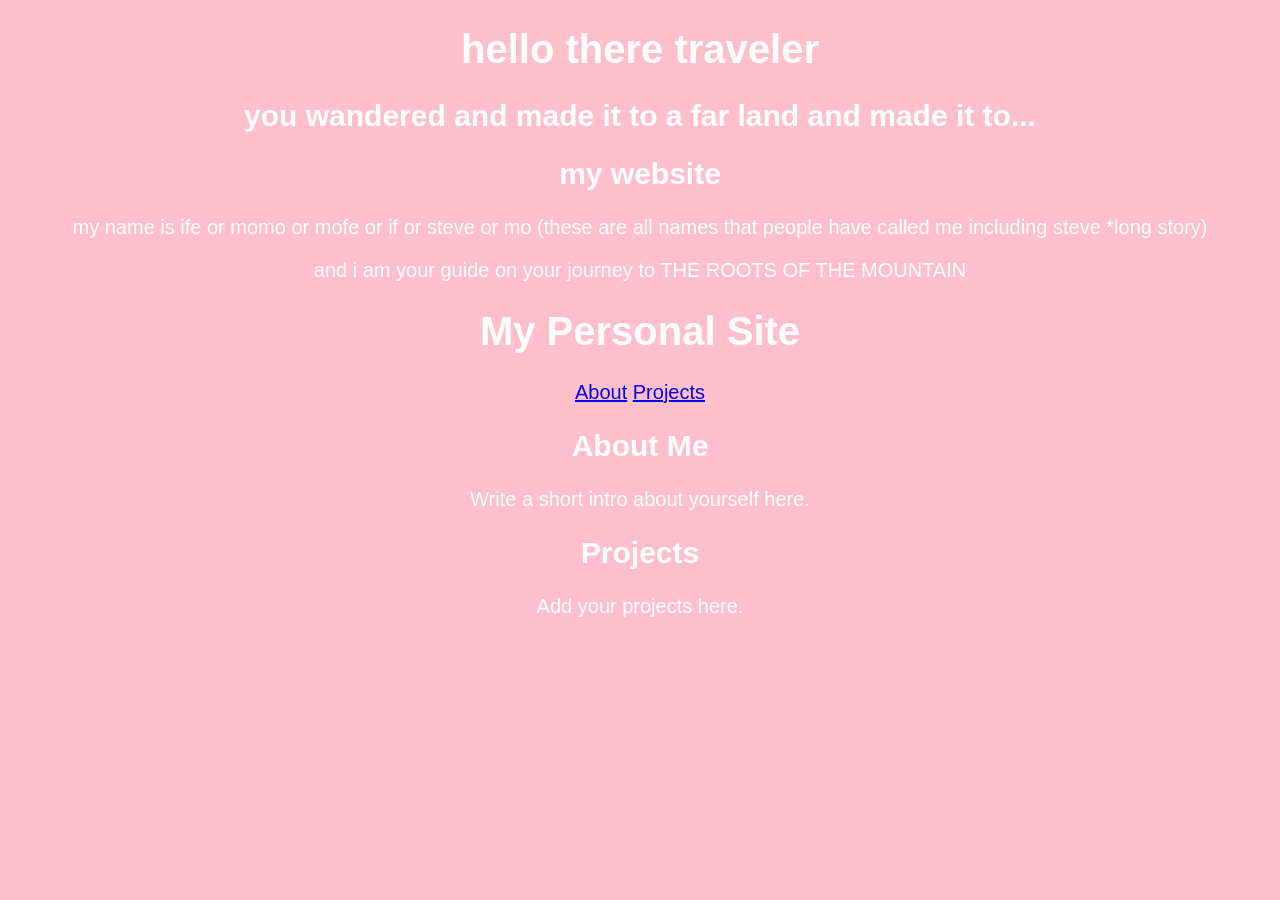
==== index.html @ 9484d71b "new website" ====
<!DOCTYPE html>
<html lang="en">
<head>
    <meta charset="UTF-8">
    <meta name="viewport" content="width=device-width, initial-scale=1.0">
    <title>Document</title>
    <link rel="stylesheet" href="style.css">
</head>
<body>
    <h1>hello there traveler</h1> 
    <h2> you wandered and made it to a far land and made it to... </h2>
    <h2>my website</h2> 
    <p> my name is ife or momo or mofe or if or steve or mo (these are all names that people have called me including steve *long story)</p>
    <p>and i am your guide on your journey to THE ROOTS OF THE MOUNTAIN</p>
    <header>
        <h1>My Personal Site</h1>
        <nav>
            <a href="#about">About</a>
            <a href="#projects">Projects</a>
        </nav>
</header>
<section id="about">
  <h2>About Me</h2>
  <p>Write a short intro about yourself here.</p>
</section>

<section id="projects">
  <h2>Projects</h2>
  <p>Add your projects here.</p>
</section>
</body>
</html>
---- style.css ----
body{
   text-align:center;
   font-size: 20px;
   font-family: "Comic Sans MS", cursive, sans-serif;
   background:pink;
   color:white;
   background-image:linear-gradient(45deg ,purple)
}
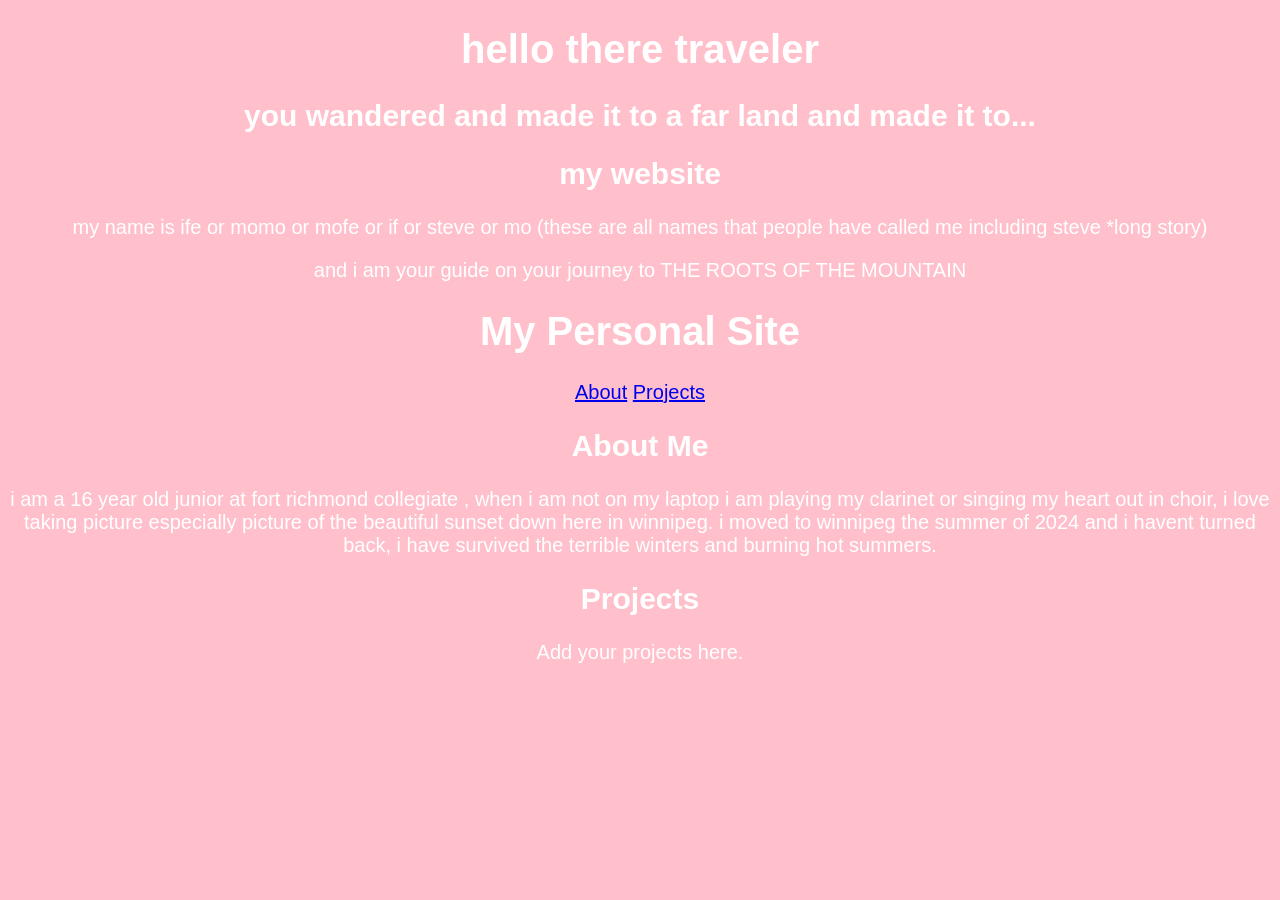
==== commit 2b6372e2: "made changes to the about me" ====
--- a/index.html
+++ b/index.html
@@ -21,7 +21,7 @@
 </header>
 <section id="about">
   <h2>About Me</h2>
-  <p>Write a short intro about yourself here.</p>
+  <p>i am a 16 year old junior at fort richmond collegiate , when i am not on my laptop i am playing my clarinet or singing my heart out in choir, i love taking picture especially picture of the beautiful sunset down here in winnipeg. i moved to winnipeg the summer of 2024 and i havent turned back, i have survived the terrible winters and burning hot summers.</p>
 </section>
 
 <section id="projects">
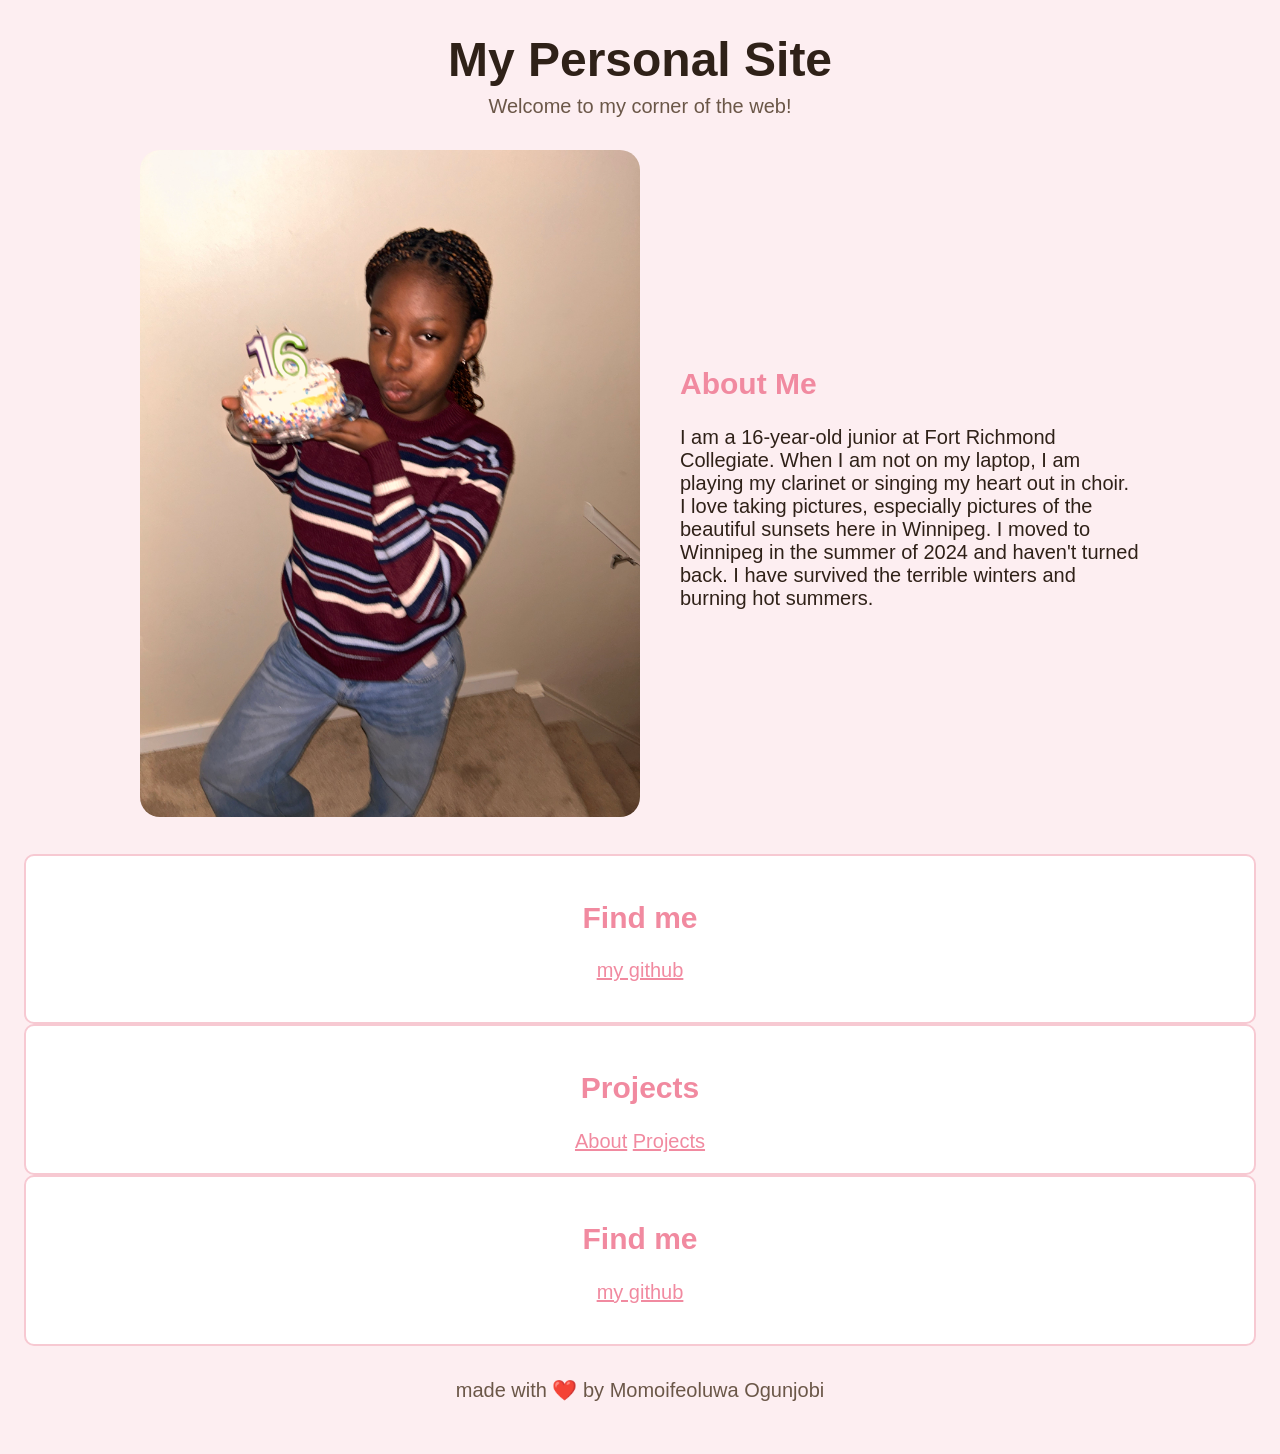
==== commit d8aa561e: "made changes" ====
--- a/index.html
+++ b/index.html
@@ -3,30 +3,47 @@
 <head>
     <meta charset="UTF-8">
     <meta name="viewport" content="width=device-width, initial-scale=1.0">
-    <title>Document</title>
+    <title>My website</title>
     <link rel="stylesheet" href="style.css">
 </head>
 <body>
-    <h1>hello there traveler</h1> 
-    <h2> you wandered and made it to a far land and made it to... </h2>
-    <h2>my website</h2> 
-    <p> my name is ife or momo or mofe or if or steve or mo (these are all names that people have called me including steve *long story)</p>
-    <p>and i am your guide on your journey to THE ROOTS OF THE MOUNTAIN</p>
-    <header>
-        <h1>My Personal Site</h1>
-        <nav>
-            <a href="#about">About</a>
-            <a href="#projects">Projects</a>
-        </nav>
-</header>
-<section id="about">
-  <h2>About Me</h2>
-  <p>i am a 16 year old junior at fort richmond collegiate , when i am not on my laptop i am playing my clarinet or singing my heart out in choir, i love taking picture especially picture of the beautiful sunset down here in winnipeg. i moved to winnipeg the summer of 2024 and i havent turned back, i have survived the terrible winters and burning hot summers.</p>
+    <header class="header"> <h1>My Personal Site</h1> 
+    <p class="tagline">Welcome to my corner of the web!</p> </header> 
+    <section class="about-container">
+        <section class="image">
+            <img src="IMG_3230.jpg" alt="My picture" width="500">
+        </section>
+        <section class="about-text">
+            <h2>About Me</h2>
+            <p>
+                I am a 16-year-old junior at Fort Richmond Collegiate. When I am not
+                on my laptop, I am playing my clarinet or singing my heart out in choir.
+                I love taking pictures, especially pictures of the beautiful sunsets
+                here in Winnipeg. I moved to Winnipeg in the summer of 2024 and haven't
+                turned back. I have survived the terrible winters and burning hot summers.
+        </p>
+    </section>
 </section>
 
-<section id="projects">
-  <h2>Projects</h2>
-  <p>Add your projects here.</p>
+<section class="card">
+    <h2>Find me</h2>
+    <p><a href="https://github.com">my github</a></p>
 </section>
+
+<section class="card">
+    <h2>Projects</h2>
+    <div class="flex container">
+            <a href="/about.html" class="flex-box">About</a>
+            <a href="/projects.html" class="flex-box">Projects</a>
+    </div>
+</section>
+
+<section class="card">
+    <h2>Find me</h2>
+    <p><a href="https://github.com">my github</a></p>
+</section>
+<footer>
+    <p>made with ❤️ by Momoifeoluwa Ogunjobi</p>
+    </footer>
 </body>
 </html>
--- a/style.css
+++ b/style.css
@@ -1,8 +1,117 @@
 body{
    text-align:center;
    font-size: 20px;
-   font-family: "Comic Sans MS", cursive, sans-serif;
-   background:pink;
-   color:white;
-   background-image:linear-gradient(45deg ,purple)
+   font-family: Georgia, cursive, sans-serif;
+   margin: 0;
+   padding:2rem 1.5rem;
+   color:#2f2118;
+   background:#fdeef1;
+   
+
+}
+
+.about-container {
+   display: flex;
+   align-items: center;
+   gap: 40px;
+   max-width: 1000px;
+   margin: 2rem auto;
+   text-align: left;
+}
+
+.image img {
+   width: 500px;
+   height: auto;
+   border-radius: 20px;
+}
+
+.about-text {
+   max-width: 1000px;
+}
+
+
+h2{
+    color:#f18aa0;
+}
+.card{
+    background:#fff;
+    border:2px solid #f7c9d2;
+    border-radius:10px;
+    padding:1.25rem 1.5rem;
+}
+#cheer{
+    cursor:pointer;
+}
+h1{
+   font-size: 3rem;
+   margin: 0 0 0.5rem;
+}
+.tagline{
+   color:#6b5748;
+   margin: 0 0 1rem;
+}
+.hero {
+  max-width: 40rem;
+  margin: 0 auto 2rem;
+  text-align: center;
+}
+ 
+main {
+  max-width: 40rem;
+  margin: 0 auto;
+  display: flex;
+  flex-direction: column;
+  gap: 1rem;
+}
+ 
+a {
+  color: #f18aa0;
+}
+ 
+button {
+  font: inherit;
+  background: #f18aa0;
+  color: #fff;
+  border: none;
+  border-radius: 999px;
+  padding: 0.6rem 1.2rem;
+  transition: transform 0.15s ease;
+}
+ 
+button:hover {
+  transform: translateY(-2px);
+}
+ 
+footer {
+  max-width: 40rem;
+  margin: 2rem auto 0;
+  text-align: center;
+  color: #6b5748;
+}
+.about-page{
+   text-align:center;
+   font-size: 20px;
+   font-family: Georgia, cursive, sans-serif;
+   margin: 0;
+   padding:2rem 1.5rem;
+   color:#2f2118;
+   background:#fdeef1;
+}
+.show-container {
+  display: flex;
+  flex-direction: row;
+  gap: 30px;
+  justify-content: center;
+  align-items: flex-start;
+  flex-wrap: wrap;
+  margin-top: 20px;
+}
+.show{
+   text-align: center;
+}
+.show img{
+   width: 250px;
+   height: 350px;
+   border-radius: 20px;
+   object-fit: cover;
 }
